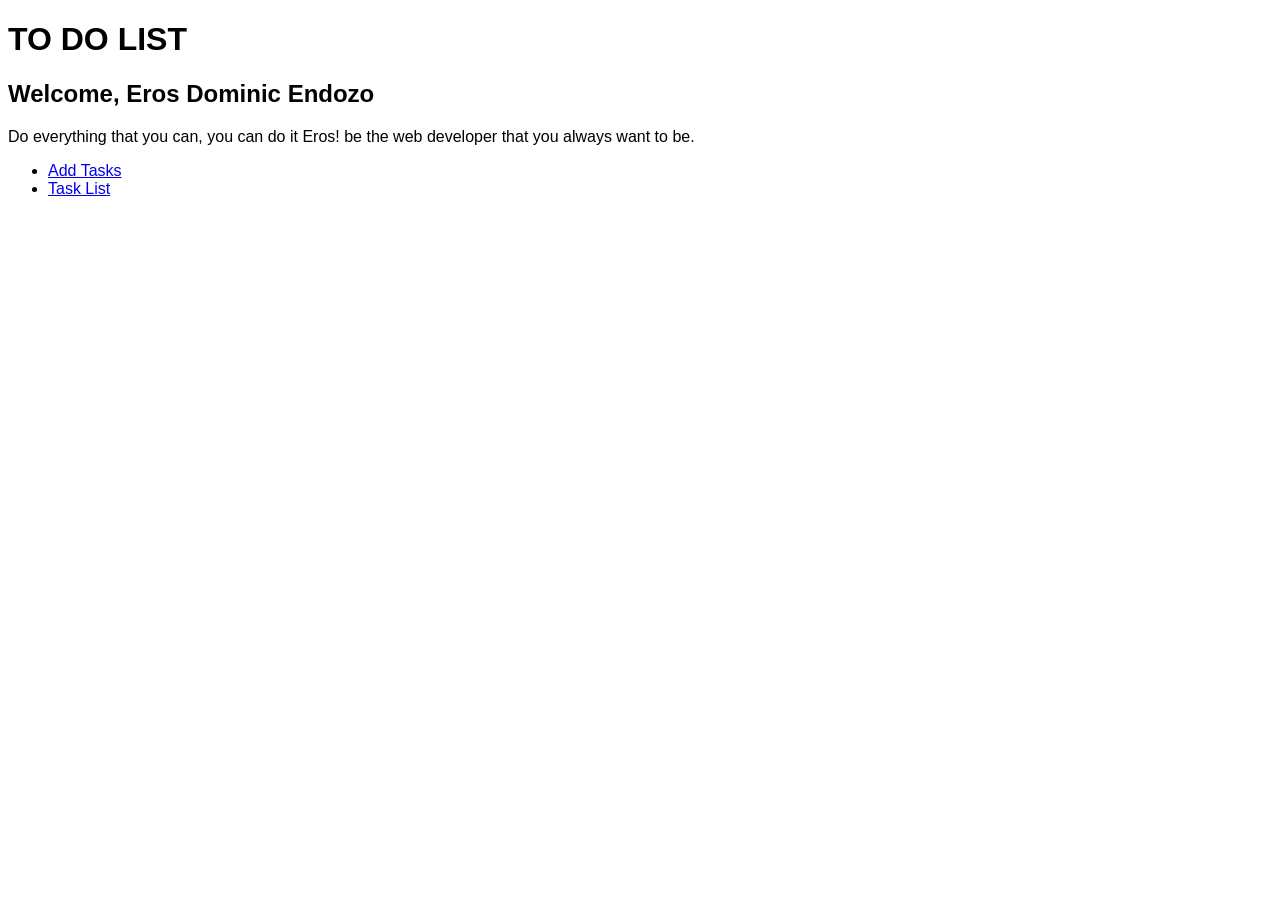
==== Sample-Project/addTasks.html @ 807b7f41 "added add task and task list pages" ====
<!DOCTYPE html>
<html lang="en">
    <head>
        <meta charset="UTF">
        <meta name="viewport" content="width=device-width, initial-scale=1.0">
        <link rel="stylesheet" href="style.css">
        <title>To do list</title>
    </head>
    <body>
        <div class="topnavContainer">
            <h1>TO DO LIST</h1>
        </div>
        <div>
            <h2>Welcome, Eros Dominic Endozo</h2>
            <p>Do everything that you can, you can do it Eros! be the web developer that you always want to be.</p>
        </div>
        <div class="navBar">
            <nav>
                <ul>
                    <li><a href="addTasks.html">Add Tasks</a></li>
                    <li><a href="index.html">Task List</a></li>
                </ul>
            </nav>  
        </div>
        <div class="listContainer">
            
        </div>
    </body>
</html>
---- Sample-Project/style.css ----
body {
    font-family: Arial, Helvetica, sans-serif;
}
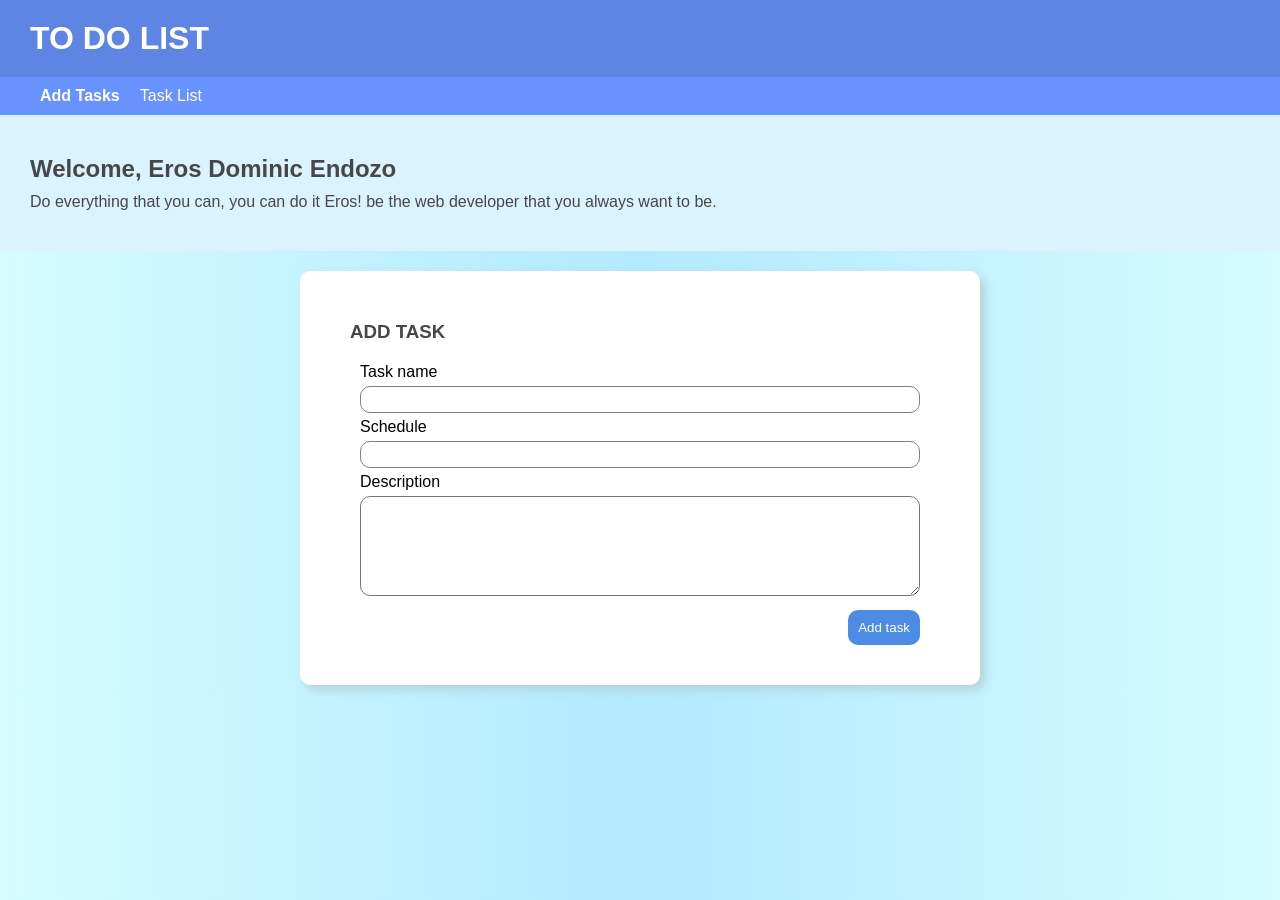
==== commit 0c004206: "Added some designs to the addTasks page by adding designs to the header and adding the  layout for a" ====
--- a/Sample-Project/addTasks.html
+++ b/Sample-Project/addTasks.html
@@ -1,29 +1,42 @@
 <!DOCTYPE html>
 <html lang="en">
     <head>
-        <meta charset="UTF">
+        <meta charset="UTF-8">
         <meta name="viewport" content="width=device-width, initial-scale=1.0">
         <link rel="stylesheet" href="style.css">
         <title>To do list</title>
     </head>
     <body>
-        <div class="topnavContainer">
+        <div class="headerContainer">
             <h1>TO DO LIST</h1>
         </div>
-        <div>
-            <h2>Welcome, Eros Dominic Endozo</h2>
-            <p>Do everything that you can, you can do it Eros! be the web developer that you always want to be.</p>
-        </div>
-        <div class="navBar">
+        <div class="topNavbar">
             <nav>
-                <ul>
-                    <li><a href="addTasks.html">Add Tasks</a></li>
+                <ul class="options">
+                    <li class="activePage"><a href="addTasks.html">Add Tasks</a></li>
                     <li><a href="index.html">Task List</a></li>
                 </ul>
             </nav>  
         </div>
-        <div class="listContainer">
-            
+        <div class="welcomeContainer">
+            <h2>Welcome, Eros Dominic Endozo</h2>
+            <p>Do everything that you can, you can do it Eros! be the web developer that you always want to be.</p>
+        </div>
+        
+        <div class="createContainer">
+            <div class="infoContainer">
+                <h3 style="margin:10px;">ADD TASK</h3>
+                <div class="taskAndSched">
+                    <p>Task name</p>
+                    <input type="text">
+                    <p>Schedule</p>
+                    <input type="text">
+                    <p>Description</p>
+                    <textarea name="" id=""></textarea>
+
+                    <button style="float:inline-end">Add task</button>
+                </div>
+            </div>
         </div>
     </body>
 </html>
--- a/Sample-Project/style.css
+++ b/Sample-Project/style.css
@@ -1,3 +1,115 @@
+* {
+    margin: 0;
+    padding: 0;
+}
+
 body {
     font-family: Arial, Helvetica, sans-serif;
-}+    background: #d4fcff;
+    background: linear-gradient(90deg, rgba(212, 252, 255, 1) 0%, rgba(179, 233, 255, 1) 50%, rgba(212, 252, 255, 1) 100%);
+}
+
+a {
+    text-decoration: none;
+    color: #FFFFFF;
+}
+
+h3 {
+    color: #474747; 
+}
+
+input:focus {
+    outline: none;
+    box-shadow: none;
+}
+
+input {
+    border-radius: 10px;
+    border: 1px solid grey;
+    padding: 5px;
+    width: 100%;
+    box-sizing: border-box;
+}
+
+textarea {
+    width: 100%;
+    max-width: 100%;
+    border-radius: 10px;
+    box-sizing: border-box;
+}
+
+button {
+    color: white;
+    background-color: #4C8CE4;
+    border-radius: 10px;
+    padding: 10px;
+    border: 0px;
+}
+
+.activePage {
+    font-weight: bold;
+}
+
+.headerContainer {
+    background-color: #5F85E4;
+    color: #FFFFFF;
+    padding: 20px 20px 20px 30px;
+}
+
+.topNavbar {
+    background-color: #6892FD;
+    padding: 0;
+    margin: 0;
+}
+
+.options{
+    display: flex;
+    list-style-type: none;
+    padding-left: 30px;
+}
+
+.options li {
+    padding: 10px;
+}
+
+.welcomeContainer {
+    padding: 40px 10px 40px 30px;
+    background-color: #DAF3FF;
+    color: #474747;
+}
+
+.welcomeContainer h2 {
+    margin-bottom: 10px;
+}
+
+.createContainer {
+    padding: 10px 40px 10px 40px;
+    display: flex;
+    justify-content: center;
+}
+
+.infoContainer {
+    background-color: #FFFFFF;
+    padding: 40px;
+    border-radius: 10px;
+    box-shadow: 5px 5px 10px #B4D3D9;
+    margin-top: 10px;
+    width:50%;
+    height: auto;
+}
+
+.taskAndSched {
+    margin: 20px;
+}
+
+.taskAndSched p {
+    margin: 5px 0px 5px 0px
+}
+
+.taskAndSched button {
+    margin-top: 10px;
+}
+
+.taskAndSched textarea {
+    height: 100px;
+}
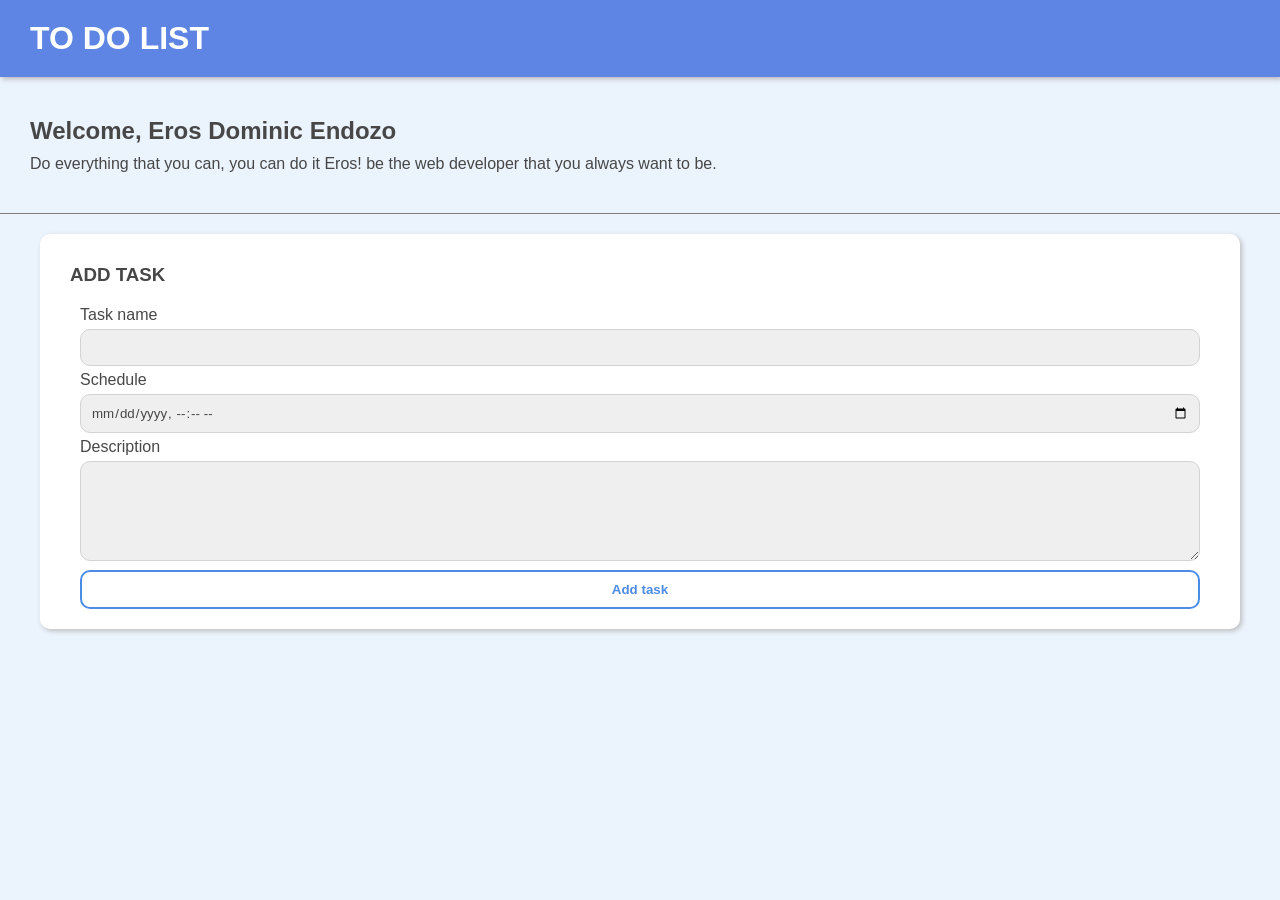
==== commit 831b9297: "removed unnecessary parts of the design, added a button and fixed the size of containers" ====
--- a/Sample-Project/addTasks.html
+++ b/Sample-Project/addTasks.html
@@ -10,33 +10,35 @@
         <div class="headerContainer">
             <h1>TO DO LIST</h1>
         </div>
-        <div class="topNavbar">
+        <!-- <div class="topNavbar">
             <nav>
                 <ul class="options">
                     <li class="activePage"><a href="addTasks.html">Add Tasks</a></li>
                     <li><a href="index.html">Task List</a></li>
                 </ul>
             </nav>  
-        </div>
+        </div> -->
         <div class="welcomeContainer">
             <h2>Welcome, Eros Dominic Endozo</h2>
             <p>Do everything that you can, you can do it Eros! be the web developer that you always want to be.</p>
         </div>
-        
-        <div class="createContainer">
-            <div class="infoContainer">
-                <h3 style="margin:10px;">ADD TASK</h3>
-                <div class="taskAndSched">
-                    <p>Task name</p>
-                    <input type="text">
-                    <p>Schedule</p>
-                    <input type="text">
-                    <p>Description</p>
-                    <textarea name="" id=""></textarea>
+        <div class="mainContainer">
+            <div class="createContainer">
+                <div class="infoContainer">
+                    <h3 style="margin:10px;">ADD TASK</h3>
+                    <div class="taskAndSched">
+                        <p>Task name</p>
+                        <input type="text">
+                        <p>Schedule</p>
+                        <input type="datetime-local">
+                        <p>Description</p>
+                        <textarea name="" id=""></textarea>
 
-                    <button style="float:inline-end">Add task</button>
+                        <button style="float:inline-end">Add task</button>
+                    </div>
                 </div>
             </div>
         </div>
+   
     </body>
 </html>
--- a/Sample-Project/style.css
+++ b/Sample-Project/style.css
@@ -5,8 +5,7 @@
 
 body {
     font-family: Arial, Helvetica, sans-serif;
-    background: #d4fcff;
-    background: linear-gradient(90deg, rgba(212, 252, 255, 1) 0%, rgba(179, 233, 255, 1) 50%, rgba(212, 252, 255, 1) 100%);
+    background: #ebf3fd;
 }
 
 a {
@@ -25,17 +24,30 @@
 
 input {
     border-radius: 10px;
-    border: 1px solid grey;
-    padding: 5px;
+    border: 1px solid #d3d3d3;
+    padding: 10px;
     width: 100%;
     box-sizing: border-box;
+    background-color: #EFEFEF;
+    font-family: Arial, Helvetica, sans-serif;
+    color: #474747;
 }
 
 textarea {
     width: 100%;
     max-width: 100%;
+    border: 1px solid #d3d3d3;
     border-radius: 10px;
     box-sizing: border-box;
+    background-color: #EFEFEF;
+    font-family:Arial, Helvetica, sans-serif;
+    color: #474747;
+    padding: 10px;
+}
+
+textarea:focus {
+    outline: none;
+    box-shadow: none;
 }
 
 button {
@@ -54,12 +66,14 @@
     background-color: #5F85E4;
     color: #FFFFFF;
     padding: 20px 20px 20px 30px;
+    box-shadow: 2px 2px 5px rgb(182, 182, 182);
 }
 
 .topNavbar {
     background-color: #6892FD;
     padding: 0;
     margin: 0;
+    
 }
 
 .options{
@@ -74,8 +88,8 @@
 
 .welcomeContainer {
     padding: 40px 10px 40px 30px;
-    background-color: #DAF3FF;
     color: #474747;
+    border-bottom: 1px solid gray;
 }
 
 .welcomeContainer h2 {
@@ -85,17 +99,23 @@
 .createContainer {
     padding: 10px 40px 10px 40px;
     display: flex;
-    justify-content: center;
+    width: auto;
+    height: auto;
 }
+
+/* .mainContainer {
+    display: flex;
+} */
 
 .infoContainer {
     background-color: #FFFFFF;
-    padding: 40px;
+    padding: 20px;
     border-radius: 10px;
-    box-shadow: 5px 5px 10px #B4D3D9;
+    box-shadow: 2px 2px 5px rgb(189, 189, 189);
     margin-top: 10px;
-    width:50%;
-    height: auto;
+    width:100%;
+    height: 100%;
+    color: #474747;
 }
 
 .taskAndSched {
@@ -107,9 +127,19 @@
 }
 
 .taskAndSched button {
-    margin-top: 10px;
+    margin-top: 5px;
 }
 
 .taskAndSched textarea {
     height: 100px;
 }
+
+.taskAndSched button {
+    width: 100%;
+    display: flex;
+    justify-content: center;
+    font-weight: bold;
+    color: #4C8CE4;
+    background-color: white;
+    border: 2px solid #4C8CE4;
+}
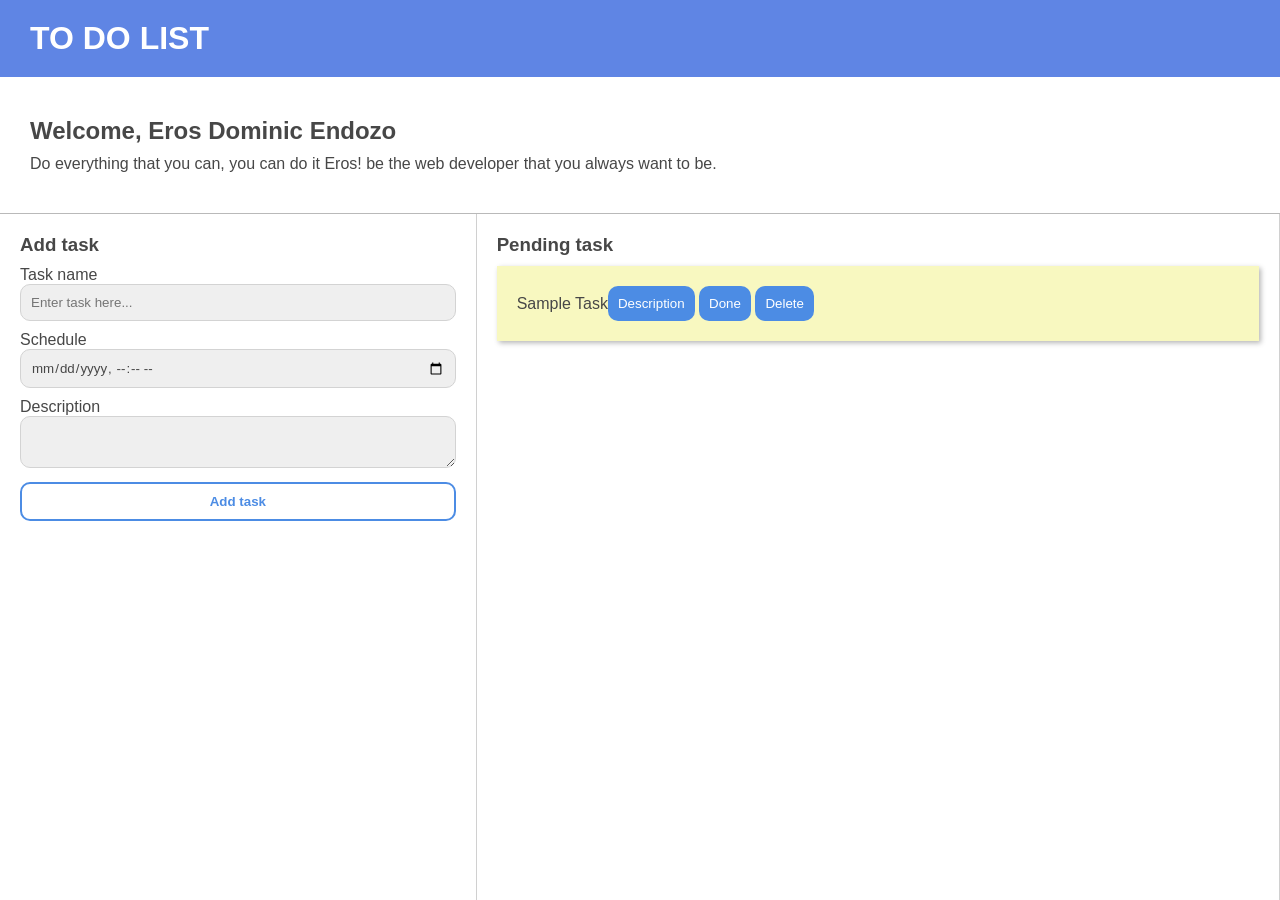
==== commit 6eba5742: "redesigned the interface by adding the add task and task list at the same page" ====
--- a/Sample-Project/addTasks.html
+++ b/Sample-Project/addTasks.html
@@ -22,7 +22,7 @@
             <h2>Welcome, Eros Dominic Endozo</h2>
             <p>Do everything that you can, you can do it Eros! be the web developer that you always want to be.</p>
         </div>
-        <div class="mainContainer">
+        <!-- <div class="mainContainer">
             <div class="createContainer">
                 <div class="infoContainer">
                     <h3 style="margin:10px;">ADD TASK</h3>
@@ -38,7 +38,29 @@
                     </div>
                 </div>
             </div>
+        </div> -->
+        <div class="mainContainer">
+            <div class="infoContainer">
+                <h3 style="margin-bottom: 10px">Add task</h3>
+                <p>Task name</p>
+                <input type="text" placeholder="Enter task here...">
+                <p>Schedule</p>
+                <input type="datetime-local">
+                <p>Description</p>
+                <textarea name="" id=""></textarea>
+                <button>Add task</button>
+            </div>
+            <div class="taskContainer">
+                <h3 style="margin-bottom: 10px">Pending task</h3>
+                <div class="pendingTask">
+                    <p>Sample Task</p>
+                    <div>
+                        <button>Description</button>
+                        <button>Done</button>
+                        <button>Delete</button>
+                    </div>
+                </div>
+            </div>
         </div>
-   
     </body>
 </html>
--- a/Sample-Project/style.css
+++ b/Sample-Project/style.css
@@ -6,6 +6,10 @@
 body {
     font-family: Arial, Helvetica, sans-serif;
     background: #ebf3fd;
+    display: flex;
+    flex-direction: column;
+    min-height: 100vh;
+    margin: 0;
 }
 
 a {
@@ -89,7 +93,8 @@
 .welcomeContainer {
     padding: 40px 10px 40px 30px;
     color: #474747;
-    border-bottom: 1px solid gray;
+    border-bottom: 1px solid rgb(185, 185, 185);
+    background: #FFFFFF;
 }
 
 .welcomeContainer h2 {
@@ -103,19 +108,41 @@
     height: auto;
 }
 
-/* .mainContainer {
+.mainContainer {
+    background-color: #ffffff;
     display: flex;
-} */
+    justify-content: center;
+    flex: 1;
+}
 
 .infoContainer {
     background-color: #FFFFFF;
     padding: 20px;
-    border-radius: 10px;
-    box-shadow: 2px 2px 5px rgb(189, 189, 189);
-    margin-top: 10px;
-    width:100%;
-    height: 100%;
     color: #474747;
+    width: 40%;
+    border-right: 1px solid rgb(208, 208, 208);
+}
+
+.taskContainer {
+    background-color: #FFFFFF;
+    padding: 20px;
+    color: #474747;
+    width: 70%;
+    border-right: 1px solid rgb(208, 208, 208);
+}
+
+.pendingTask {
+    background-color: rgb(248, 248, 192);
+    padding: 20px;
+    margin: 10px 0px 10px 0px;
+    box-shadow: 2px 2px 5px rgb(182, 182, 182);
+    display: flex;
+    align-items: center;
+    
+}
+
+.infoContainer input {
+    margin-bottom: 10px
 }
 
 .taskAndSched {
@@ -134,7 +161,7 @@
     height: 100px;
 }
 
-.taskAndSched button {
+.infoContainer button {
     width: 100%;
     display: flex;
     justify-content: center;
@@ -142,4 +169,5 @@
     color: #4C8CE4;
     background-color: white;
     border: 2px solid #4C8CE4;
+    margin-top: 10px;
 }
